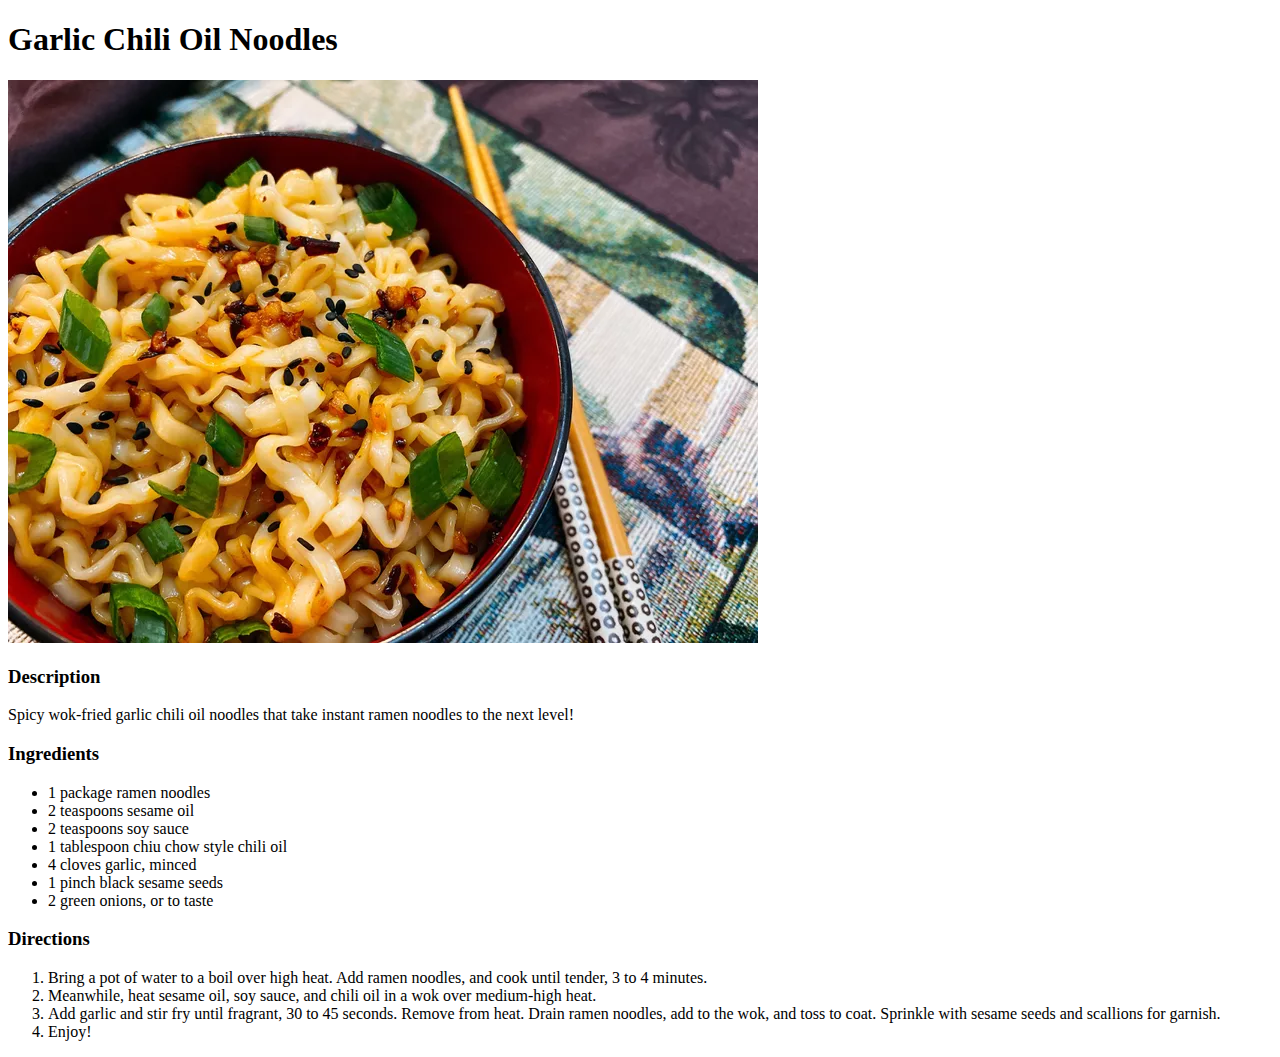
==== recipes/garlic_noodles.html @ afe6c001 "Complete recipes website project" ====
<!DOCTYPE html>
<html lang="en">
  <head>
    <meta charset="UTF-8" />
    <title>Garlic Chili Noodles</title>
  </head>
  <body>
    <h1>Garlic Chili Oil Noodles</h1>
    <img src="../images/garlic_noodles.jpg" />
    <h3>Description</h3>
    <p>
      Spicy wok-fried garlic chili oil noodles that take instant ramen noodles
      to the next level!
    </p>
    <h3>Ingredients</h3>
    <ul>
      <li>1 package ramen noodles</li>
      <li>2 teaspoons sesame oil</li>
      <li>2 teaspoons soy sauce</li>
      <li>1 tablespoon chiu chow style chili oil</li>
      <li>4 cloves garlic, minced</li>
      <li>1 pinch black sesame seeds</li>
      <li>2 green onions, or to taste</li>
    </ul>
    <h3>Directions</h3>
    <ol>
      <li>
        Bring a pot of water to a boil over high heat. Add ramen noodles, and
        cook until tender, 3 to 4 minutes.
      </li>
      <li>
        Meanwhile, heat sesame oil, soy sauce, and chili oil in a wok over
        medium-high heat.
      </li>
      <li>
        Add garlic and stir fry until fragrant, 30 to 45 seconds. Remove from
        heat. Drain ramen noodles, add to the wok, and toss to coat. Sprinkle
        with sesame seeds and scallions for garnish.
      </li>
      <li>Enjoy!</li>
    </ol>
  </body>
</html>
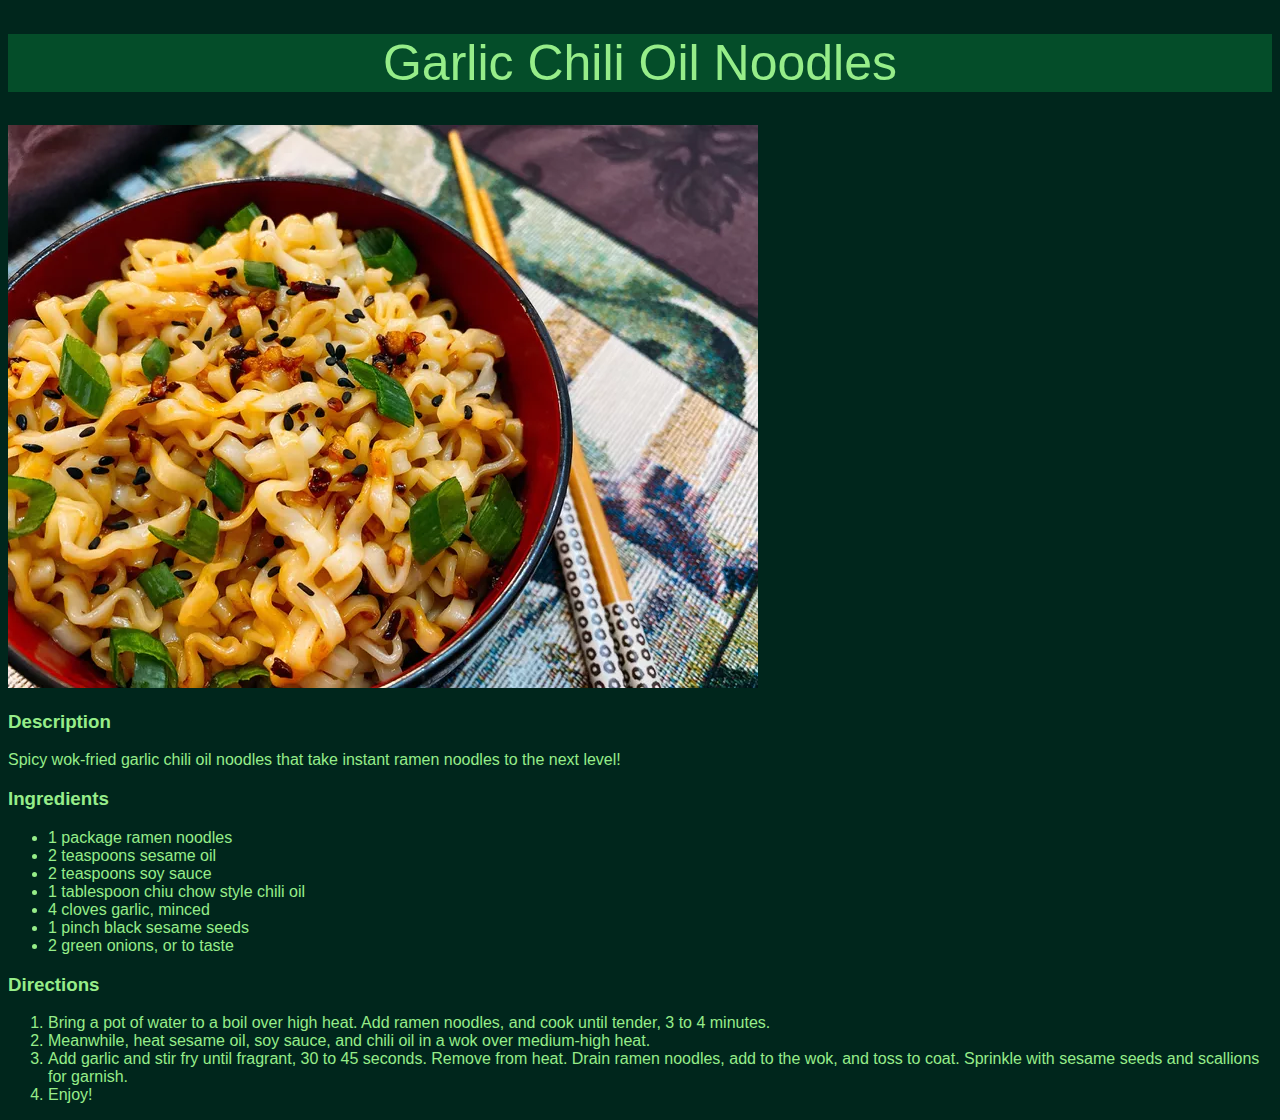
==== commit 611aefa3: "Add CSS to webpages" ====
--- a/recipes/garlic_noodles.html
+++ b/recipes/garlic_noodles.html
@@ -3,6 +3,7 @@
   <head>
     <meta charset="UTF-8" />
     <title>Garlic Chili Noodles</title>
+    <link rel="stylesheet" href="../styles.css" />
   </head>
   <body>
     <h1>Garlic Chili Oil Noodles</h1>
--- a/styles.css
+++ b/styles.css
@@ -0,0 +1,21 @@
+* {
+  font-family: "Roboto Mono", "Roboto", sans-serif;
+  background-color: #00261c;
+  color: #96ed89;
+}
+
+h1 {
+  background-color: #044d29;
+  color: #96ed89;
+  text-align: center;
+  font-weight: 500;
+  font-size: 50px;
+}
+
+ul {
+  text-align: left;
+}
+
+a {
+  font-size: 30px;
+}
